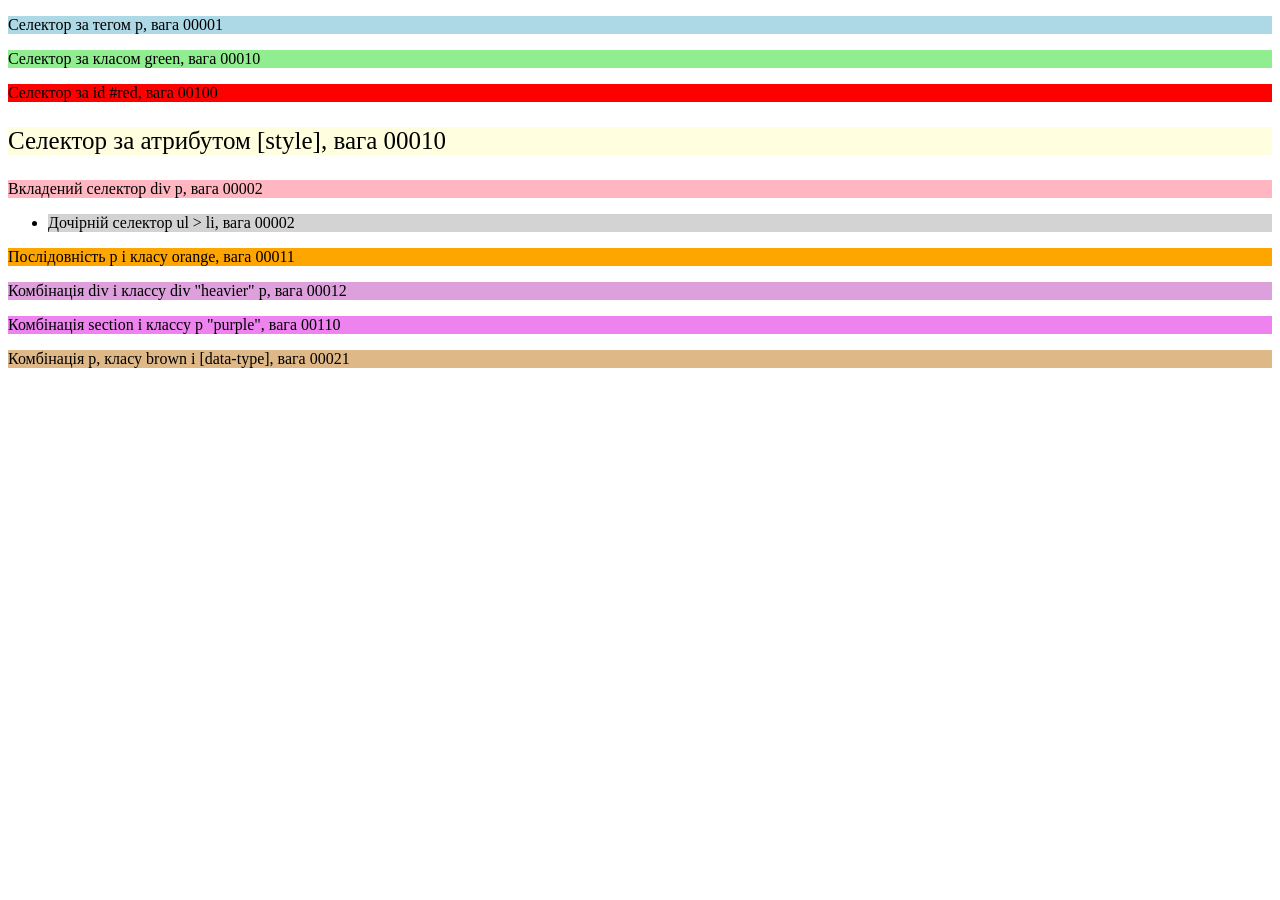
==== index.html @ 5af16248 "4th homework" ====
<!DOCTYPE html>
<html lang="uk">
<head>
    <meta charset="UTF-8">
    <meta name="viewport" content="width=device-width, initial-scale=1.0">
    <title>CSS селектори</title>
    <link rel="stylesheet" href="style1.css">
</head>
<body>

    <p>Селектор за тегом p, вага 00001</p>

    <p class="green">Селектор за класом green, вага 00010</p>

    <p id="red">Селектор за id #red, вага 00100</p>

    <p style="font-size:25px">Селектор за атрибутом [style], вага 00010</p>

    <div>
        <p>Вкладений селектор div p, вага 00002</p>
    </div>

    <ul>
        <li>Дочірній селектор ul > li, вага 00002</li>
    </ul>

    <p class="orange">Послідовність  p і класу orange, вага 00011</p>

    <div class="heavier">
        <p>Комбінація div і классу div "heavier" p, вага 00012</p>
    </div>

    <section id="section">
        <p class="purple">Комбінація section і классу р "purple", вага 00110</p>
    </section>

    <p class="brown" data-type="text">
        Комбінація p, класу brown і [data-type], вага 00021
    </p>

</body>
</html>
---- style1.css ----
p {
    background-color: lightblue;
}

.green {
    background-color: lightgreen;
}

#red {
    background-color: red;
}

[style] {
    background-color: lightyellow;
}

div p {
    background-color: lightpink;
}

ul > li {
    background-color: lightgray;
}

p.orange {
    background-color: orange;
}

div.heavier p {
    background-color: plum;
}

#section .purple {
    background-color: violet;
}

p.brown[data-type] {
    background-color: burlywood;
}
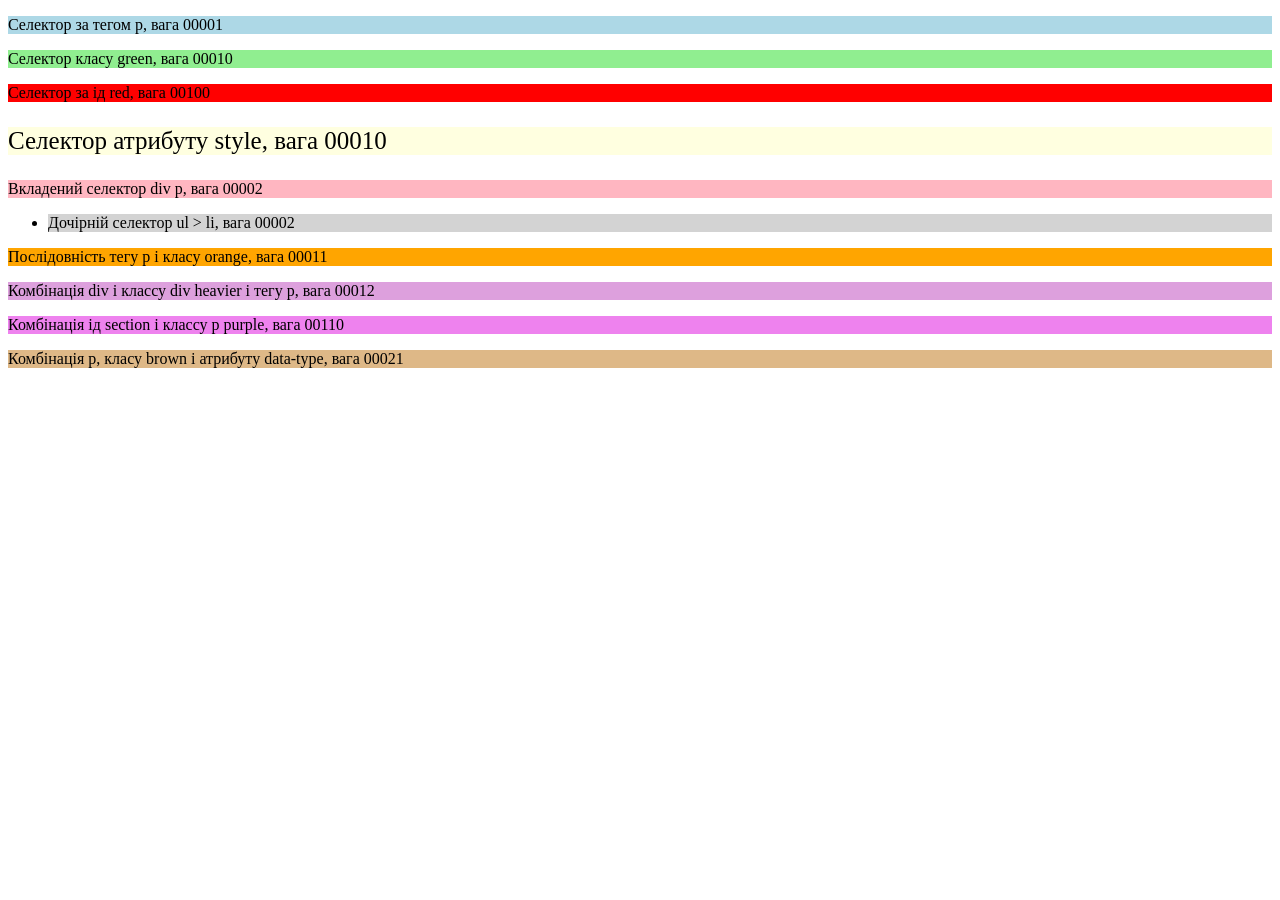
==== commit c9411076: "error fix" ====
--- a/index.html
+++ b/index.html
@@ -10,11 +10,11 @@
 
     <p>Селектор за тегом p, вага 00001</p>
 
-    <p class="green">Селектор за класом green, вага 00010</p>
+    <p class="green">Селектор класу green, вага 00010</p>
 
-    <p id="red">Селектор за id #red, вага 00100</p>
+    <p id="red">Селектор за ід red, вага 00100</p>
 
-    <p style="font-size:25px">Селектор за атрибутом [style], вага 00010</p>
+    <p style="font-size:25px">Селектор атрибуту style, вага 00010</p>
 
     <div>
         <p>Вкладений селектор div p, вага 00002</p>
@@ -24,18 +24,18 @@
         <li>Дочірній селектор ul > li, вага 00002</li>
     </ul>
 
-    <p class="orange">Послідовність  p і класу orange, вага 00011</p>
+    <p class="orange">Послідовність тегу p і класу orange, вага 00011</p>
 
     <div class="heavier">
-        <p>Комбінація div і классу div "heavier" p, вага 00012</p>
+        <p>Комбінація div і классу div heavier і тегу p, вага 00012</p>
     </div>
 
-    <section id="section">
-        <p class="purple">Комбінація section і классу р "purple", вага 00110</p>
-    </section>
+    <div id="section">
+        <p class="purple">Комбінація ід section і классу р purple, вага 00110</p>
+    </div>
 
     <p class="brown" data-type="text">
-        Комбінація p, класу brown і [data-type], вага 00021
+        Комбінація p, класу brown і атрибуту data-type, вага 00021
     </p>
 
 </body>
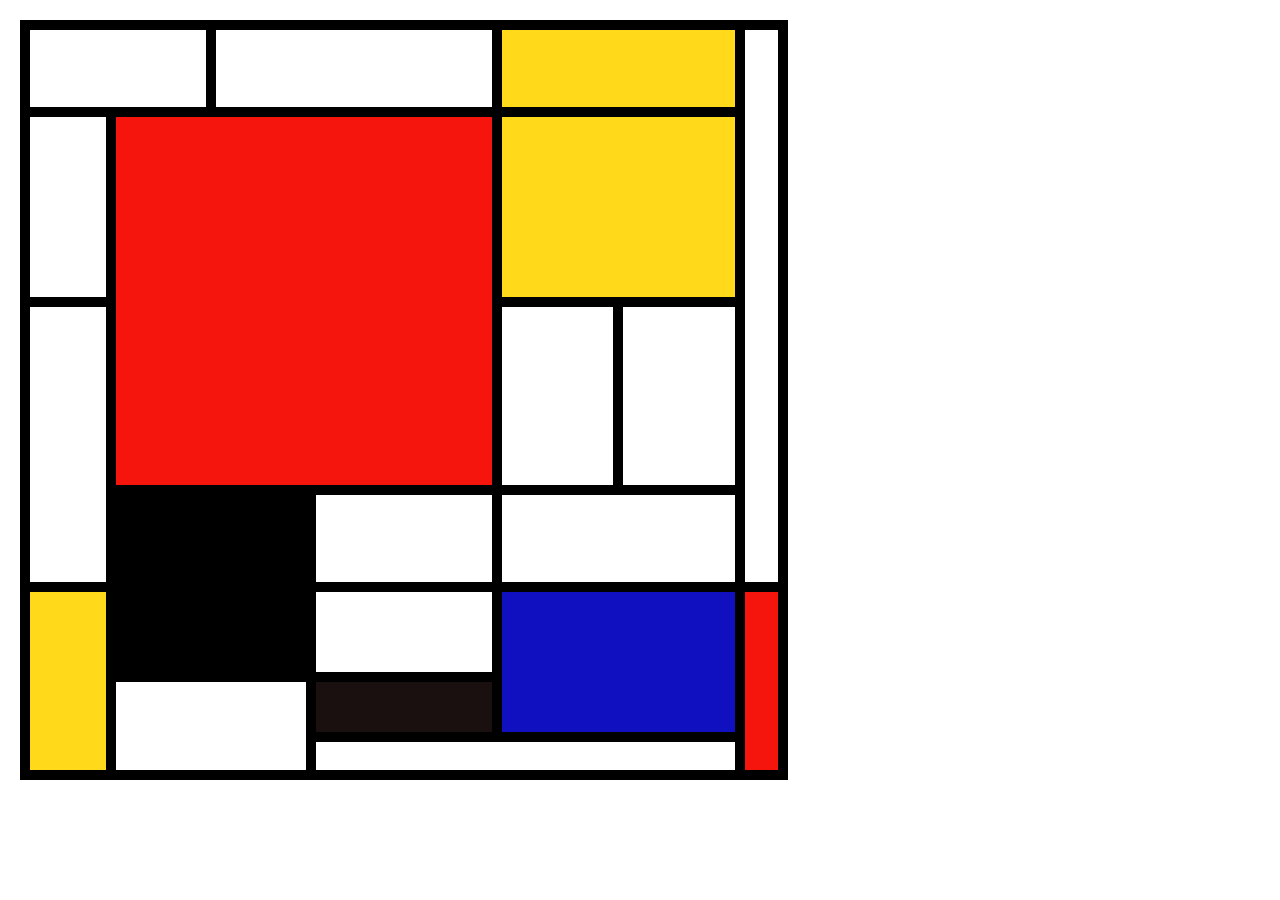
==== commit cfa1225d: "6th hw" ====
--- a/index.html
+++ b/index.html
@@ -1,42 +1,34 @@
 <!DOCTYPE html>
-<html lang="uk">
-<head>
-    <meta charset="UTF-8">
-    <meta name="viewport" content="width=device-width, initial-scale=1.0">
-    <title>CSS селектори</title>
-    <link rel="stylesheet" href="style1.css">
-</head>
-<body>
+    <html lang="en">
+        <head>
+            <meta name="viewport" content="grid">
+            <meta charset="UTF-8">
+            <title>mondrian</title>
+            <link rel="stylesheet" href="style1.css">
 
-    <p>Селектор за тегом p, вага 00001</p>
-
-    <p class="green">Селектор класу green, вага 00010</p>
-
-    <p id="red">Селектор за ід red, вага 00100</p>
-
-    <p style="font-size:25px">Селектор атрибуту style, вага 00010</p>
-
-    <div>
-        <p>Вкладений селектор div p, вага 00002</p>
-    </div>
-
-    <ul>
-        <li>Дочірній селектор ul > li, вага 00002</li>
-    </ul>
-
-    <p class="orange">Послідовність тегу p і класу orange, вага 00011</p>
-
-    <div class="heavier">
-        <p>Комбінація div і классу div heavier і тегу p, вага 00012</p>
-    </div>
-
-    <div id="section">
-        <p class="purple">Комбінація ід section і классу р purple, вага 00110</p>
-    </div>
-
-    <p class="brown" data-type="text">
-        Комбінація p, класу brown і атрибуту data-type, вага 00021
-    </p>
-
-</body>
+        </head>
+        <body>
+            <div class="mondrian">
+                <div class="w  a1"></div>
+                <div class="w  a2"></div>
+                <div class="y  a3"></div>
+                <div class="w  a4"></div>
+                <div class="w  a5"></div>
+                <div class="r  a6"></div>
+                <div class="y  a7"></div>
+                <div class="w  a8"></div>
+                <div class="w  a9"></div>
+                <div class="w  a10"></div>
+                <div class="b  a11"></div>
+                <div class="w  a12"></div>
+                <div class="w  a13"></div>
+                <div class="y  a14"></div>
+                <div class="w  a15"></div>
+                <div class="bl a16"></div>
+                <div class="r  a17"></div>
+                <div class="w  a18"></div>
+                <div class="d  a19"></div>
+                <div class="w  a20"></div>
+            </div>
+        </body>
 </html>
--- a/style1.css
+++ b/style1.css
@@ -1,39 +1,46 @@
-p {
-    background-color: lightblue;
+body { margin: 20px; }
+
+.mondrian {
+  display: grid;
+  grid-template-columns: 76px 90px 90px 176px 111px 112px 33px;
+  grid-template-rows: 77px 180px 178px 87px 80px 50px 28px;
+  gap: 10px;
+  padding: 10px;
+  background: #000;
+  width: max-content;
 }
 
-.green {
-    background-color: lightgreen;
-}
+.w  { background: #fff; }
+.r  { background: #f5150d; }
+.y  { background: #ffd91a; }
+.bl { background: #1010c0; }
+.b  { background: #000; }
+.d  { background: #1a1010; }
 
-#red {
-    background-color: red;
-}
 
-[style] {
-    background-color: lightyellow;
-}
+.a1  { grid-area: 1 / 1 / 2 / 3; }
+.a2  { grid-area: 1 / 3 / 2 / 5; }
+.a3  { grid-area: 1 / 5 / 2 / 7; }
+.a4  { grid-area: 1 / 7 / 5 / 8; }
 
-div p {
-    background-color: lightpink;
-}
+.a5  { grid-area: 2 / 1 / 3 / 2; }
+.a6  { grid-area: 2 / 2 / 4 / 5; }
+.a7  { grid-area: 2 / 5 / 3 / 7; }
 
-ul > li {
-    background-color: lightgray;
-}
+.a8  { grid-area: 3 / 1 / 5 / 2; }
+.a9  { grid-area: 3 / 5 / 4 / 6; }
+.a10 { grid-area: 3 / 6 / 4 / 7; }
 
-p.orange {
-    background-color: orange;
-}
+.a11 { grid-area: 4 / 2 / 6 / 4; }
+.a12 { grid-area: 4 / 4 / 5 / 5; }
+.a13 { grid-area: 4 / 5 / 5 / 7; }
 
-div.heavier p {
-    background-color: plum;
-}
+.a14 { grid-area: 5 / 1 / 8 / 2; }
+.a15 { grid-area: 5 / 4 / 6 / 5; }
+.a16 { grid-area: 5 / 5 / 7 / 7; }
+.a17 { grid-area: 5 / 7 / 8 / 8; }
 
-#section .purple {
-    background-color: violet;
-}
+.a18 { grid-area: 6 / 2 / 8 / 4; }
+.a19 { grid-area: 6 / 4 / 7 / 5; }
 
-p.brown[data-type] {
-    background-color: burlywood;
-}+.a20 { grid-area: 7 / 4 / 8 / 7; }
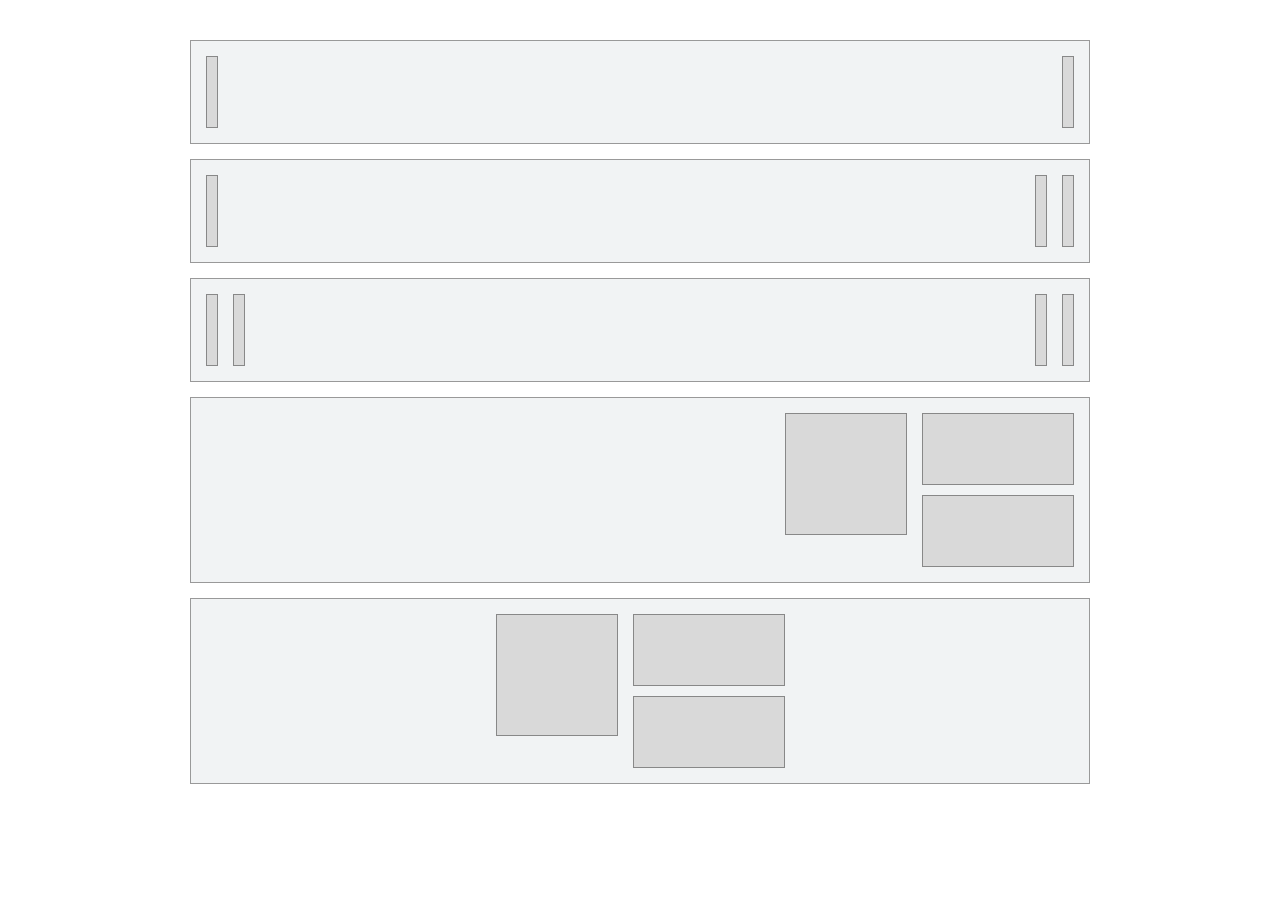
==== commit f9a12b6f: "8th" ====
--- a/index.html
+++ b/index.html
@@ -1,34 +1,53 @@
 <!DOCTYPE html>
-    <html lang="en">
-        <head>
-            <meta name="viewport" content="grid">
-            <meta charset="UTF-8">
-            <title>mondrian</title>
-            <link rel="stylesheet" href="style1.css">
+<html lang="en">
+<head>
+  <meta charset="UTF-8">
+  <title>Flexbox Layout</title>
+  <link rel="stylesheet" href="flex-layout.css">
+</head>
+<body>
+  <div class="row row1">
+    <div class="box"></div>
+    <div class="box"></div>
+  </div>
 
-        </head>
-        <body>
-            <div class="mondrian">
-                <div class="w  a1"></div>
-                <div class="w  a2"></div>
-                <div class="y  a3"></div>
-                <div class="w  a4"></div>
-                <div class="w  a5"></div>
-                <div class="r  a6"></div>
-                <div class="y  a7"></div>
-                <div class="w  a8"></div>
-                <div class="w  a9"></div>
-                <div class="w  a10"></div>
-                <div class="b  a11"></div>
-                <div class="w  a12"></div>
-                <div class="w  a13"></div>
-                <div class="y  a14"></div>
-                <div class="w  a15"></div>
-                <div class="bl a16"></div>
-                <div class="r  a17"></div>
-                <div class="w  a18"></div>
-                <div class="d  a19"></div>
-                <div class="w  a20"></div>
-            </div>
-        </body>
-</html>+  <div class="row row2">
+    <div class="box"></div>
+    <div class="group">
+      <div class="box"></div>
+      <div class="box"></div>
+    </div>
+  </div>
+
+  <div class="row row3">
+    <div class="group">
+      <div class="box"></div>
+      <div class="box"></div>
+    </div>
+    <div class="group">
+      <div class="box"></div>
+      <div class="box"></div>
+    </div>
+  </div>
+
+  <div class="row row4">
+    <div class="group push-right">
+      <div class="box box-big"></div>
+      <div class="stack">
+        <div class="box box-small"></div>
+        <div class="box box-small"></div>
+      </div>
+    </div>
+  </div>
+
+  <div class="row row5">
+    <div class="group center">
+      <div class="box box-big"></div>
+      <div class="stack">
+        <div class="box box-small"></div>
+        <div class="box box-small"></div>
+      </div>
+    </div>
+  </div>
+</body>
+</html>
--- a/flex-layout.css
+++ b/flex-layout.css
@@ -0,0 +1,57 @@
+body { font-family: Arial, sans-serif; max-width: 900px; margin: 40px auto; line-height: 1.5; }
+h1 { font-size: 22px; }
+
+.row {
+  display: flex;
+  border: 1px solid #999;
+  background: #f1f3f4;
+  padding: 15px;
+  margin-bottom: 15px;
+  min-height: 60px;
+}
+
+.row1 { justify-content: space-between; align-items: center; }
+
+.row2 { justify-content: space-between; align-items: center; }
+
+.row3 { justify-content: space-between; align-items: center; }
+
+.row4 { align-items: flex-start; }
+
+.row5 { align-items: flex-start; }
+
+.group {
+  display: flex;
+  gap: 15px;
+}
+
+.push-right {
+  margin-left: auto;
+}
+
+.center {
+  margin: 0 auto;
+}
+
+.stack {
+  display: flex;
+  flex-direction: column;
+  gap: 10px;
+}
+
+.box {
+  width: 10px;
+  height: 70px;
+  background: #d9d9d9;
+  border: 1px solid #888;
+}
+
+.box-big {
+  width: 120px;
+  height: 120px;
+}
+
+.box-small {
+  width: 150px;
+  height: 70px;
+}
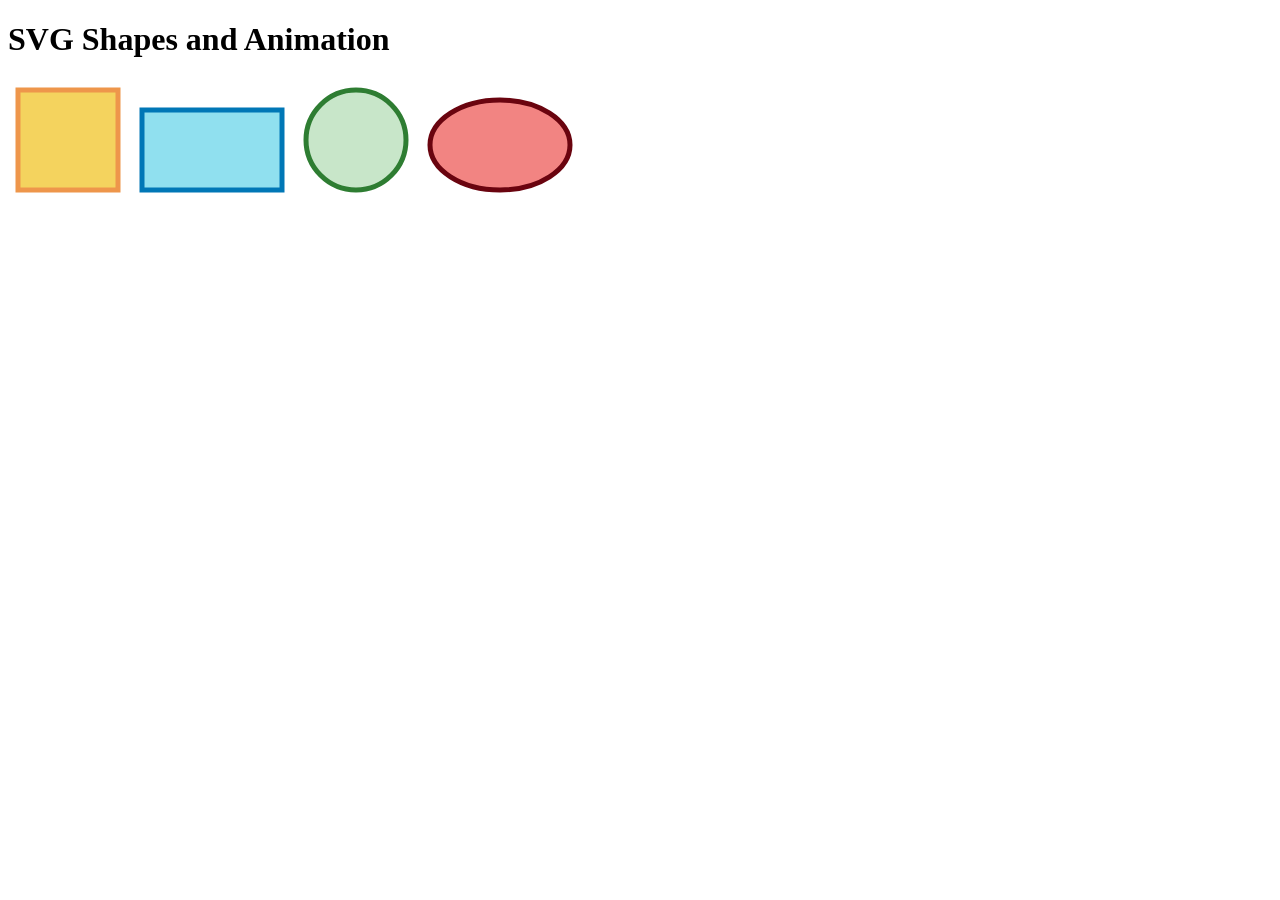
==== commit b062e5b2: "13th" ====
--- a/index.html
+++ b/index.html
@@ -2,52 +2,28 @@
 <html lang="en">
 <head>
   <meta charset="UTF-8">
-  <title>Flexbox Layout</title>
-  <link rel="stylesheet" href="flex-layout.css">
+  <title>SVG Shapes and Animation</title>
+  <link rel="stylesheet" href="svg_styles">
 </head>
 <body>
-  <div class="row row1">
-    <div class="box"></div>
-    <div class="box"></div>
-  </div>
+  <h1>SVG Shapes and Animation</h1>
 
-  <div class="row row2">
-    <div class="box"></div>
-    <div class="group">
-      <div class="box"></div>
-      <div class="box"></div>
-    </div>
-  </div>
+  <div class="shapes">
+    <svg width="120" height="120">
+      <rect x="10" y="10" width="100" height="100" fill="#f4d35e" stroke="#ee964b" stroke-width="5"></rect>
+    </svg>
 
-  <div class="row row3">
-    <div class="group">
-      <div class="box"></div>
-      <div class="box"></div>
-    </div>
-    <div class="group">
-      <div class="box"></div>
-      <div class="box"></div>
-    </div>
-  </div>
+    <svg width="160" height="100">
+      <rect x="10" y="10" width="140" height="80" fill="#90e0ef" stroke="#0077b6" stroke-width="5"></rect>
+    </svg>
 
-  <div class="row row4">
-    <div class="group push-right">
-      <div class="box box-big"></div>
-      <div class="stack">
-        <div class="box box-small"></div>
-        <div class="box box-small"></div>
-      </div>
-    </div>
-  </div>
+    <svg width="120" height="120">
+      <circle cx="60" cy="60" r="50" fill="#c8e6c9" stroke="#2e7d32" stroke-width="5"></circle>
+    </svg>
 
-  <div class="row row5">
-    <div class="group center">
-      <div class="box box-big"></div>
-      <div class="stack">
-        <div class="box box-small"></div>
-        <div class="box box-small"></div>
-      </div>
-    </div>
+    <svg width="160" height="110">
+      <ellipse class="animated-ellipse" cx="80" cy="55" rx="70" ry="45" fill="#f28482" stroke="#6a040f" stroke-width="5"></ellipse>
+    </svg>
   </div>
 </body>
-</html>
+</html>
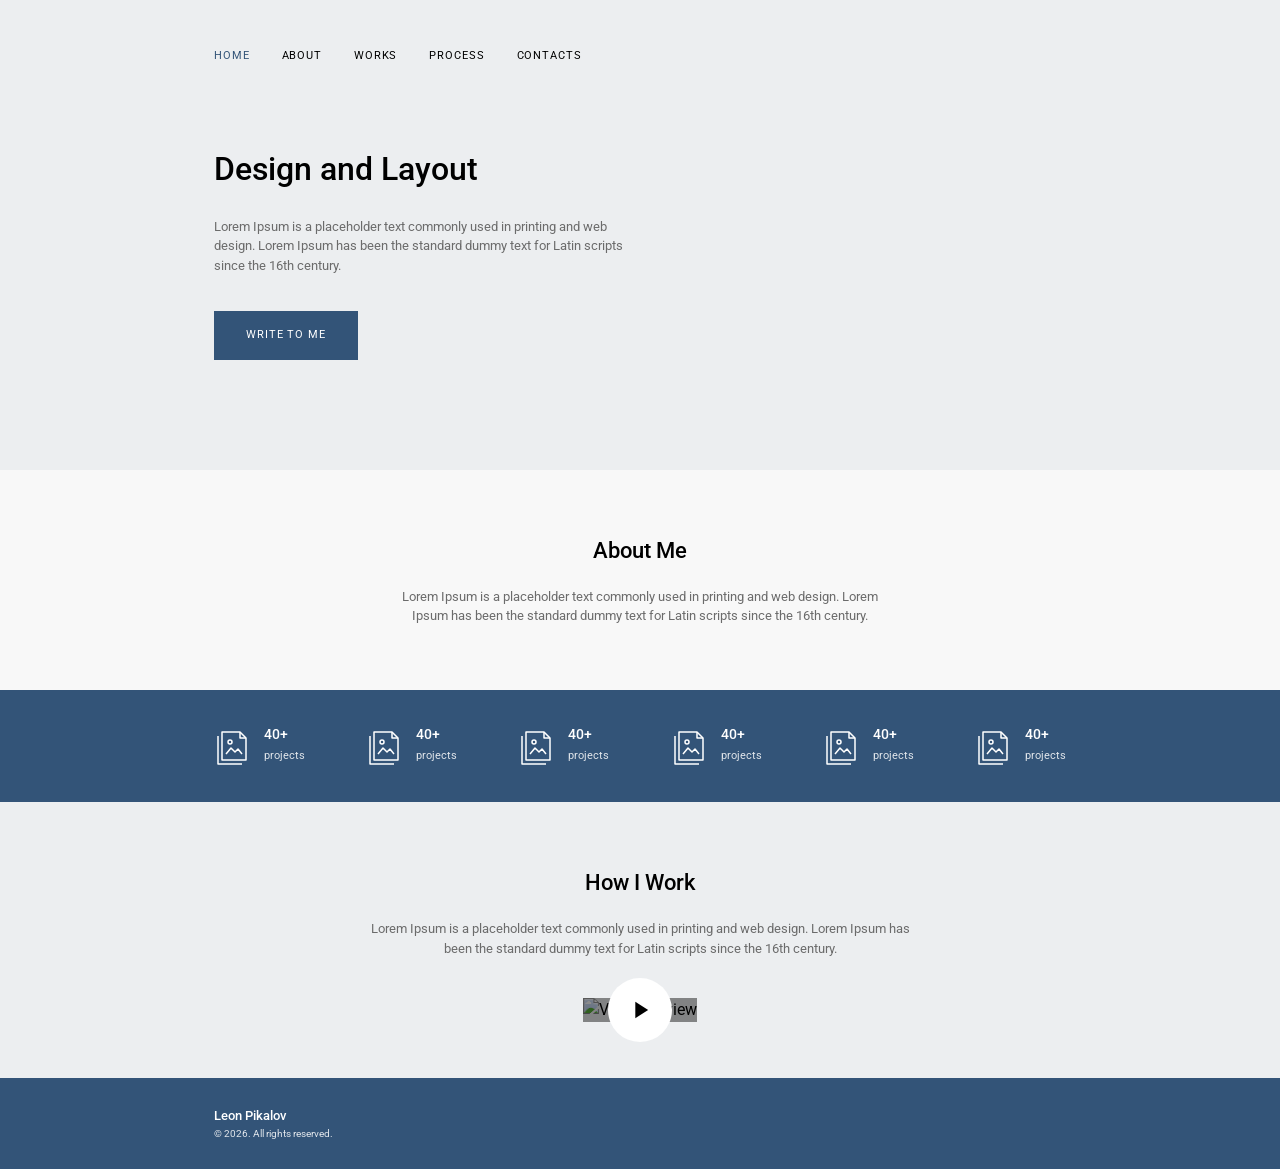
==== commit 2a0ad805: "9th" ====
--- a/index.html
+++ b/index.html
@@ -1,29 +1,99 @@
 <!DOCTYPE html>
 <html lang="en">
-<head>
-  <meta charset="UTF-8">
-  <title>SVG Shapes and Animation</title>
-  <link rel="stylesheet" href="svg_styles">
-</head>
-<body>
-  <h1>SVG Shapes and Animation</h1>
-
-  <div class="shapes">
-    <svg width="120" height="120">
-      <rect x="10" y="10" width="100" height="100" fill="#f4d35e" stroke="#ee964b" stroke-width="5"></rect>
+  <head>
+    <meta charset="UTF-8" />
+    <meta name="viewport" content="width=device-width, initial-scale=1.0" />
+    <title>Design and Layout — Ostap Ivanenko</title>
+    <link rel="preconnect" href="https://fonts.googleapis.com" />
+    <link rel="preconnect" href="https://fonts.gstatic.com" crossorigin />
+    <link href="https://fonts.googleapis.com/css2?family=Roboto:wght@400;500&display=swap" rel="stylesheet" />
+    <link rel="stylesheet" href="style.css" />
+  </head>
+  <body>
+    <svg width="0" height="0" style="position:absolute" aria-hidden="true">
+      <symbol id="icon-project" viewBox="0 0 40 40">
+        <g fill="none" stroke="currentColor" stroke-width="1.5" stroke-linejoin="round">
+          <path d="M8 6h18l6 6v22H8z" />
+          <path d="M26 6v6h6" />
+          <path d="M12 28l5-6 4 4 3-3 4 5" />
+          <circle cx="16" cy="16" r="2" />
+          <path d="M4 10v28h24" />
+        </g>
+      </symbol>
     </svg>
 
-    <svg width="160" height="100">
-      <rect x="10" y="10" width="140" height="80" fill="#90e0ef" stroke="#0077b6" stroke-width="5"></rect>
-    </svg>
+    <header class="hero" id="home">
+      <div class="container">
+        <nav class="nav">
+          <a href="#home" class="active">Home</a>
+          <a href="#about">About</a>
+          <a href="#works">Works</a>
+          <a href="#process">Process</a>
+          <a href="#contacts">Contacts</a>
+        </nav>
 
-    <svg width="120" height="120">
-      <circle cx="60" cy="60" r="50" fill="#c8e6c9" stroke="#2e7d32" stroke-width="5"></circle>
-    </svg>
+        <div class="hero__content">
+          <h1>Design and Layout</h1>
+          <p>
+            Lorem Ipsum is a placeholder text commonly used in printing and web
+            design. Lorem Ipsum has been the standard dummy text for Latin
+            scripts since the 16th century.
+          </p>
+          <a href="#contacts" class="btn">Write to me</a>
+        </div>
+      </div>
+    </header>
 
-    <svg width="160" height="110">
-      <ellipse class="animated-ellipse" cx="80" cy="55" rx="70" ry="45" fill="#f28482" stroke="#6a040f" stroke-width="5"></ellipse>
-    </svg>
-  </div>
-</body>
-</html>+    <section class="about" id="about">
+      <div class="container narrow">
+        <h2>About Me</h2>
+        <p>
+          Lorem Ipsum is a placeholder text commonly used in printing and web
+          design. Lorem Ipsum has been the standard dummy text for Latin
+          scripts since the 16th century.
+        </p>
+      </div>
+    </section>
+
+    <section class="stats" id="works">
+      <div class="container">
+        <ul class="stats__list">
+          <li><svg class="icon"><use href="#icon-project" /></svg><div><strong>40+</strong><span>projects</span></div></li>
+          <li><svg class="icon"><use href="#icon-project" /></svg><div><strong>40+</strong><span>projects</span></div></li>
+          <li><svg class="icon"><use href="#icon-project" /></svg><div><strong>40+</strong><span>projects</span></div></li>
+          <li><svg class="icon"><use href="#icon-project" /></svg><div><strong>40+</strong><span>projects</span></div></li>
+          <li><svg class="icon"><use href="#icon-project" /></svg><div><strong>40+</strong><span>projects</span></div></li>
+          <li><svg class="icon"><use href="#icon-project" /></svg><div><strong>40+</strong><span>projects</span></div></li>
+        </ul>
+      </div>
+    </section>
+
+    <section class="process" id="process">
+      <div class="container">
+        <div class="narrow">
+          <h2>How I Work</h2>
+          <p>
+            Lorem Ipsum is a placeholder text commonly used in printing and web
+            design. Lorem Ipsum has been the standard dummy text for Latin
+            scripts since the 16th century.
+          </p>
+        </div>
+
+        <div class="video">
+          <img class="video__img" src="video.jpg" alt="Video preview" />
+          <button class="video__play" type="button" aria-label="Play video">
+            <svg viewBox="0 0 24 24" width="28" height="28"><path d="M8 5v14l11-7z" fill="currentColor" /></svg>
+          </button>
+        </div>
+      </div>
+    </section>
+
+    <footer class="footer" id="contacts">
+      <div class="container">
+        <p class="footer__name">Leon Pikalov</p>
+        <p class="footer__copy">&copy; 2026. All rights reserved.</p>
+      </div>
+    </footer>
+
+  </body>
+</html>
--- a/style.css
+++ b/style.css
@@ -0,0 +1,114 @@
+:root {
+  --blue: #335478;
+  --bg-gray: #eceef0;
+  --bg-light: #f8f8f8;
+  --text: #000;
+  --muted: #6b6b6b;
+}
+
+* { box-sizing: border-box; margin: 0; padding: 0; }
+
+body {
+  font-family: "Roboto", Arial, sans-serif;
+  color: var(--text);
+  line-height: 1.5;
+}
+
+a { color: inherit; text-decoration: none; }
+
+.container { width: 100%; max-width: 900px; margin: 0 auto; padding: 0 24px; }
+.narrow { max-width: 560px; text-align: center; }
+
+h1 { font-size: 32px; font-weight: 500; }
+h2 { font-size: 22px; font-weight: 500; margin-bottom: 20px; }
+p { font-size: 13px; color: var(--muted); }
+
+/* Hero */
+.hero { background: var(--bg-gray); padding: 48px 0 110px; }
+.nav { display: flex; gap: 32px; flex-wrap: wrap; }
+.nav a { font-size: 11px; letter-spacing: 0.08em; text-transform: uppercase; }
+.nav a.active { color: var(--blue); }
+.nav a:hover { color: var(--blue); }
+
+.hero__content { margin-top: 80px; max-width: 420px; }
+.hero__content h1 { margin-bottom: 24px; }
+.hero__content p { margin-bottom: 36px; }
+
+.btn {
+  display: inline-block;
+  background: var(--blue);
+  color: #fff;
+  font-size: 11px;
+  letter-spacing: 0.08em;
+  text-transform: uppercase;
+  padding: 16px 32px;
+  transition: opacity 0.2s;
+}
+.btn:hover { opacity: 0.85; }
+
+/* About */
+.about { background: var(--bg-light); padding: 64px 0; }
+.about .narrow, .process .narrow { margin: 0 auto; }
+
+/* Stats */
+.stats { background: var(--blue); color: #fff; padding: 36px 0; }
+.stats__list {
+  list-style: none;
+  display: flex;
+  justify-content: space-between;
+  flex-wrap: wrap;
+  gap: 24px;
+}
+.stats__list li { display: flex; align-items: center; gap: 10px; }
+.icon { width: 40px; height: 40px; flex-shrink: 0; }
+.stats__list strong { display: block; font-size: 14px; font-weight: 500; line-height: 1.2; }
+.stats__list span { font-size: 11px; opacity: 0.85; }
+
+/* Process */
+.process { background: var(--bg-gray); padding: 64px 0 56px; }
+.process .container { max-width: 1072px; }
+.video {
+  position: relative;
+  margin: 40px auto 0;
+  width: fit-content;
+}
+.video__img {
+  display: block;
+  width: auto;
+  height: auto;
+  max-width: none;
+}
+.video::after {
+  content: "";
+  position: absolute;
+  inset: 0;
+  background: rgba(0, 0, 0, 0.45);
+}
+.video__play {
+  z-index: 1;
+  position: absolute;
+  top: 50%;
+  left: 50%;
+  transform: translate(-50%, -50%);
+  width: 64px;
+  height: 64px;
+  border: 0;
+  border-radius: 50%;
+  background: #fff;
+  color: #000;
+  display: grid;
+  place-items: center;
+  cursor: default;
+  pointer-events: none;
+}
+
+/* Footer */
+.footer { background: var(--blue); color: #fff; padding: 28px 0; }
+.footer__name { font-size: 13px; font-weight: 500; color: #fff; }
+.footer__copy { font-size: 10px; color: rgba(255, 255, 255, 0.85); }
+
+@media (max-width: 600px) {
+  .nav { gap: 18px; }
+  .hero__content { margin-top: 48px; }
+  .stats__list { justify-content: flex-start; }
+}
